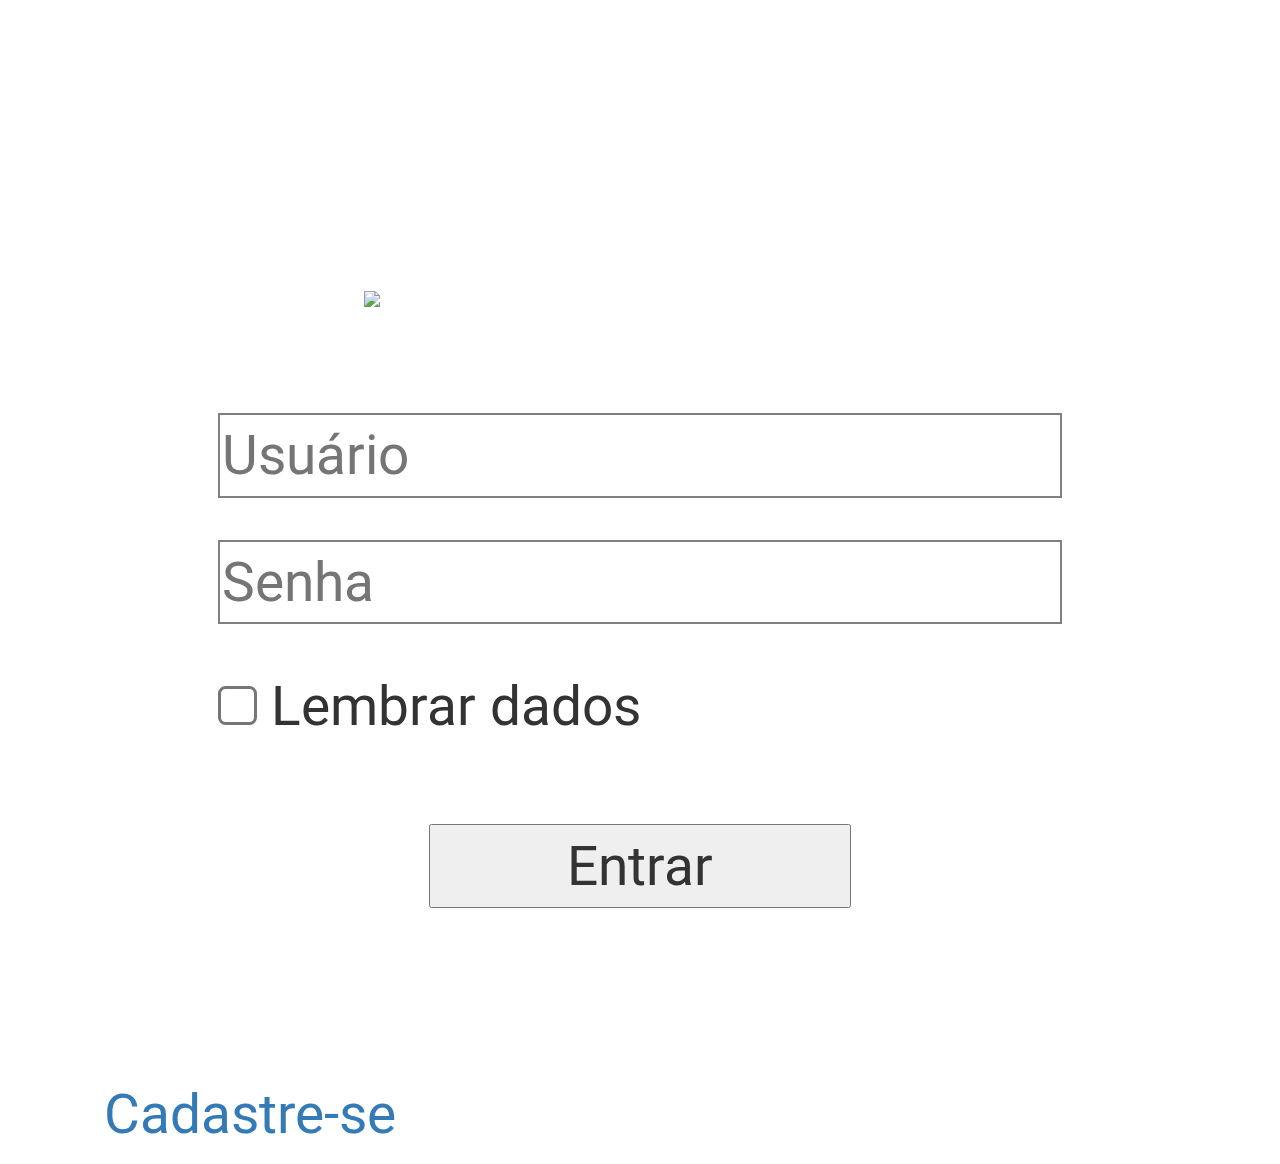
==== index.html @ c854de31 "Paginas index e cadastro_user com bootstrap" ====
<!DOCTYPE html>
<html>
	<head>
		<title>Login</title>
		<meta charset="utf-8">
		<link href="https://fonts.googleapis.com/css?family=Roboto" rel="stylesheet">

		<link rel="stylesheet" href="https://maxcdn.bootstrapcdn.com/bootstrap/3.3.7/css/bootstrap.min.css">
		<script src="https://ajax.googleapis.com/ajax/libs/jquery/3.2.1/jquery.min.js"></script>
		<script src="https://maxcdn.bootstrapcdn.com/bootstrap/3.3.7/js/bootstrap.min.js"></script>

		<style type="text/css">
			body {	
				font-family: 'Roboto', sans-serif;
				font-size: 55px;
			}

			.labelT > input {
				width: 100%;
				border: 2px solid gray; 
				margin-bottom: 5%;
			}

			#button {
				margin-left: 25%;
				width: 50%; 
				font-size: 55px; 

			}

			#footer{
			  padding: 10px;
			}

		</style>
	</head>
	<body>
		<div>
			<div class="row" style="padding-top: 20%;">
				<div class="col-xs-2"></div>

				<div class="col-xs-8">
			  	
				  	<div>
				  		<div class="row">
							<div class="col-xs-2"></div>
							<div class="col-xs-8"><img src="imagem/logo.png" style="width: 100%"></div>
							<div class="col-xs-2"></div>
						</div><br>

						<form action="paginas/main.html" method="get" style="width: 100%; ">
							<div class="labelT">
								<input placeholder="Usuário" type="text" name="login">
							</div>

							<div class="labelT">
								<input placeholder="Senha" type="password" name="senha">
							</div>

							<input type="checkbox" name="salve" value="dados" style="zoom: 3.0;"> Lembrar dados <br><br>
							
							<input type="submit" value="Entrar" id="button">	
						</form>
				  	</div>
					
				</div>

				<div class="col-xs-2"></div>
			</div><br><br>

			<div class="row">
				<div class="col-xs-1"></div>

				<div class="col-xs-11" id="footer">
					<a href="paginas/cadastro_user.html" >Cadastre-se</a>
				</div>
			</div>
		</div>
	</body>
</html>
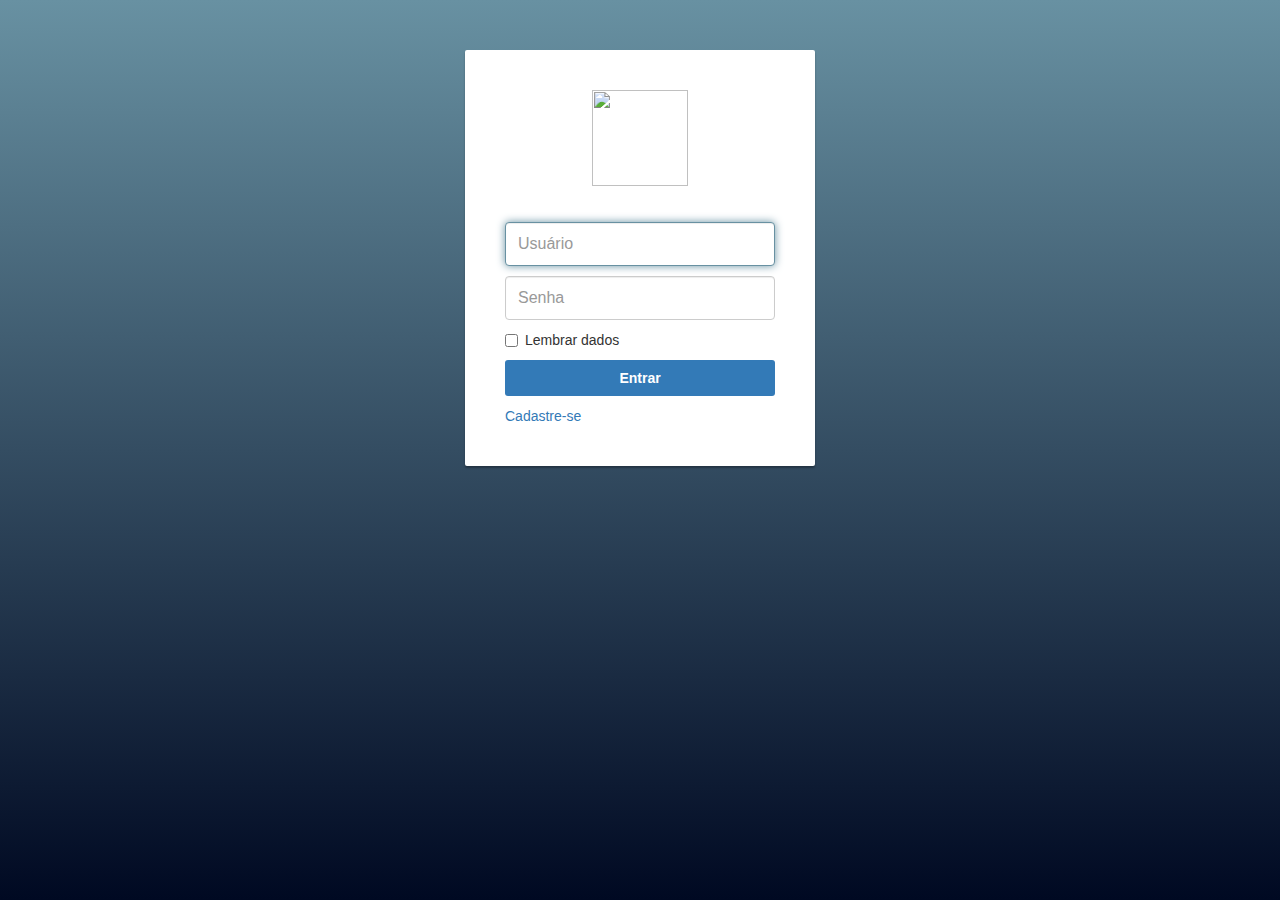
==== commit 881ac65e: "Tela Login" ====
--- a/index.html
+++ b/index.html
@@ -3,78 +3,36 @@
 	<head>
 		<title>Login</title>
 		<meta charset="utf-8">
-		<link href="https://fonts.googleapis.com/css?family=Roboto" rel="stylesheet">
-
+		<meta name="viewport" content="width=device-width, initial-scale=1">
 		<link rel="stylesheet" href="https://maxcdn.bootstrapcdn.com/bootstrap/3.3.7/css/bootstrap.min.css">
 		<script src="https://ajax.googleapis.com/ajax/libs/jquery/3.2.1/jquery.min.js"></script>
 		<script src="https://maxcdn.bootstrapcdn.com/bootstrap/3.3.7/js/bootstrap.min.js"></script>
-
-		<style type="text/css">
-			body {	
-				font-family: 'Roboto', sans-serif;
-				font-size: 55px;
-			}
-
-			.labelT > input {
-				width: 100%;
-				border: 2px solid gray; 
-				margin-bottom: 5%;
-			}
-
-			#button {
-				margin-left: 25%;
-				width: 50%; 
-				font-size: 55px; 
-
-			}
-
-			#footer{
-			  padding: 10px;
-			}
-
-		</style>
+		<link rel="stylesheet" type="text/css" href="css/style.css">
 	</head>
 	<body>
-		<div>
-			<div class="row" style="padding-top: 20%;">
-				<div class="col-xs-2"></div>
+	
+	    <div class="container">
+	        <div class="card card-container">
+	            <img id="profile-img" class="profile-img-card" src="imagem/logo.png" />
+	            <p id="profile-name" class="profile-name-card"></p>
+	            <form class="form-signin">
+	                <span id="reauth-email" class="reauth-email"></span>
+	                <input type="email" id="inputEmail" class="form-control" placeholder="Usuário" required autofocus>
+	                <input type="password" id="inputPassword" class="form-control" placeholder="Senha" required>
+	                <div id="remember" class="checkbox">
+	                    <label>
+	                        <input type="checkbox" value="remember-me"> Lembrar dados
+	                    </label>
+	                </div>
+	                <button class="btn btn-lg btn-primary btn-block btn-signin" type="submit">Entrar</button>
+	                <a href="paginas/cadastro_user.html">Cadastre-se</a>
+	            </form>
 
-				<div class="col-xs-8">
-			  	
-				  	<div>
-				  		<div class="row">
-							<div class="col-xs-2"></div>
-							<div class="col-xs-8"><img src="imagem/logo.png" style="width: 100%"></div>
-							<div class="col-xs-2"></div>
-						</div><br>
+	        </div>
+	    </div>
 
-						<form action="paginas/main.html" method="get" style="width: 100%; ">
-							<div class="labelT">
-								<input placeholder="Usuário" type="text" name="login">
-							</div>
 
-							<div class="labelT">
-								<input placeholder="Senha" type="password" name="senha">
-							</div>
 
-							<input type="checkbox" name="salve" value="dados" style="zoom: 3.0;"> Lembrar dados <br><br>
-							
-							<input type="submit" value="Entrar" id="button">	
-						</form>
-				  	</div>
-					
-				</div>
 
-				<div class="col-xs-2"></div>
-			</div><br><br>
-
-			<div class="row">
-				<div class="col-xs-1"></div>
-
-				<div class="col-xs-11" id="footer">
-					<a href="paginas/cadastro_user.html" >Cadastre-se</a>
-				</div>
-			</div>
-		</div>
 	</body>
 </html>--- a/css/style.css
+++ b/css/style.css
@@ -0,0 +1,128 @@
+body, html {
+    height: 100%;
+    background-repeat: no-repeat;
+    background-image: linear-gradient(rgb(104, 145, 162), rgb(0, 9, 34));
+}
+
+.card-container.card {
+    max-width: 350px;
+    padding: 40px 40px;
+}
+
+.btn {
+    font-weight: 700;
+    height: 36px;
+    -moz-user-select: none;
+    -webkit-user-select: none;
+    user-select: none;
+    cursor: default;
+}
+
+/*
+ * Card component
+ */
+.card {
+    background-color: #FFFFFF;
+    /* just in case there no content*/
+    padding: 20px 25px 30px;
+    margin: 0 auto 25px;
+    margin-top: 50px;
+    /* shadows and rounded borders */
+    -moz-border-radius: 2px;
+    -webkit-border-radius: 2px;
+    border-radius: 2px;
+    -moz-box-shadow: 0px 2px 2px rgba(0, 0, 0, 0.3);
+    -webkit-box-shadow: 0px 2px 2px rgba(0, 0, 0, 0.3);
+    box-shadow: 0px 2px 2px rgba(0, 0, 0, 0.3);
+}
+
+.profile-img-card {
+    width: 96px;
+    height: 96px;
+    margin: 0 auto 10px;
+    display: block;
+    
+}
+
+
+.profile-name-card {
+    font-size: 16px;
+    font-weight: bold;
+    text-align: center;
+    margin: 10px 0 0;
+    min-height: 1em;
+}
+
+.reauth-email {
+    display: block;
+    color: #404040;
+    line-height: 2;
+    margin-bottom: 10px;
+    font-size: 14px;
+    text-align: center;
+    overflow: hidden;
+    text-overflow: ellipsis;
+    white-space: nowrap;
+    -moz-box-sizing: border-box;
+    -webkit-box-sizing: border-box;
+    box-sizing: border-box;
+}
+
+.form-signin #inputEmail,
+.form-signin #inputPassword {
+    direction: ltr;
+    height: 44px;
+    font-size: 16px;
+}
+
+.form-signin input[type=email],
+.form-signin input[type=password],
+.form-signin input[type=text],
+.form-signin button {
+    width: 100%;
+    display: block;
+    margin-bottom: 10px;
+    z-index: 1;
+    position: relative;
+    -moz-box-sizing: border-box;
+    -webkit-box-sizing: border-box;
+    box-sizing: border-box;
+}
+
+.form-signin .form-control:focus {
+    border-color: rgb(104, 145, 162);
+    outline: 0;
+    -webkit-box-shadow: inset 0 1px 1px rgba(0,0,0,.075),0 0 8px rgb(104, 145, 162);
+    box-shadow: inset 0 1px 1px rgba(0,0,0,.075),0 0 8px rgb(104, 145, 162);
+}
+
+.btn.btn-signin {
+    padding: 0px;
+    font-weight: 700;
+    font-size: 14px;
+    height: 36px;
+    -moz-border-radius: 3px;
+    -webkit-border-radius: 3px;
+    border-radius: 3px;
+    border: none;
+    -o-transition: all 0.218s;
+    -moz-transition: all 0.218s;
+    -webkit-transition: all 0.218s;
+    transition: all 0.218s;
+}
+
+.btn.btn-signin:hover,
+.btn.btn-signin:active,
+.btn.btn-signin:focus {
+    background-color: rgb(12, 97, 33);
+}
+
+.forgot-password {
+    color: rgb(104, 145, 162);
+}
+
+.forgot-password:hover,
+.forgot-password:active,
+.forgot-password:focus{
+    color: rgb(12, 97, 33);
+}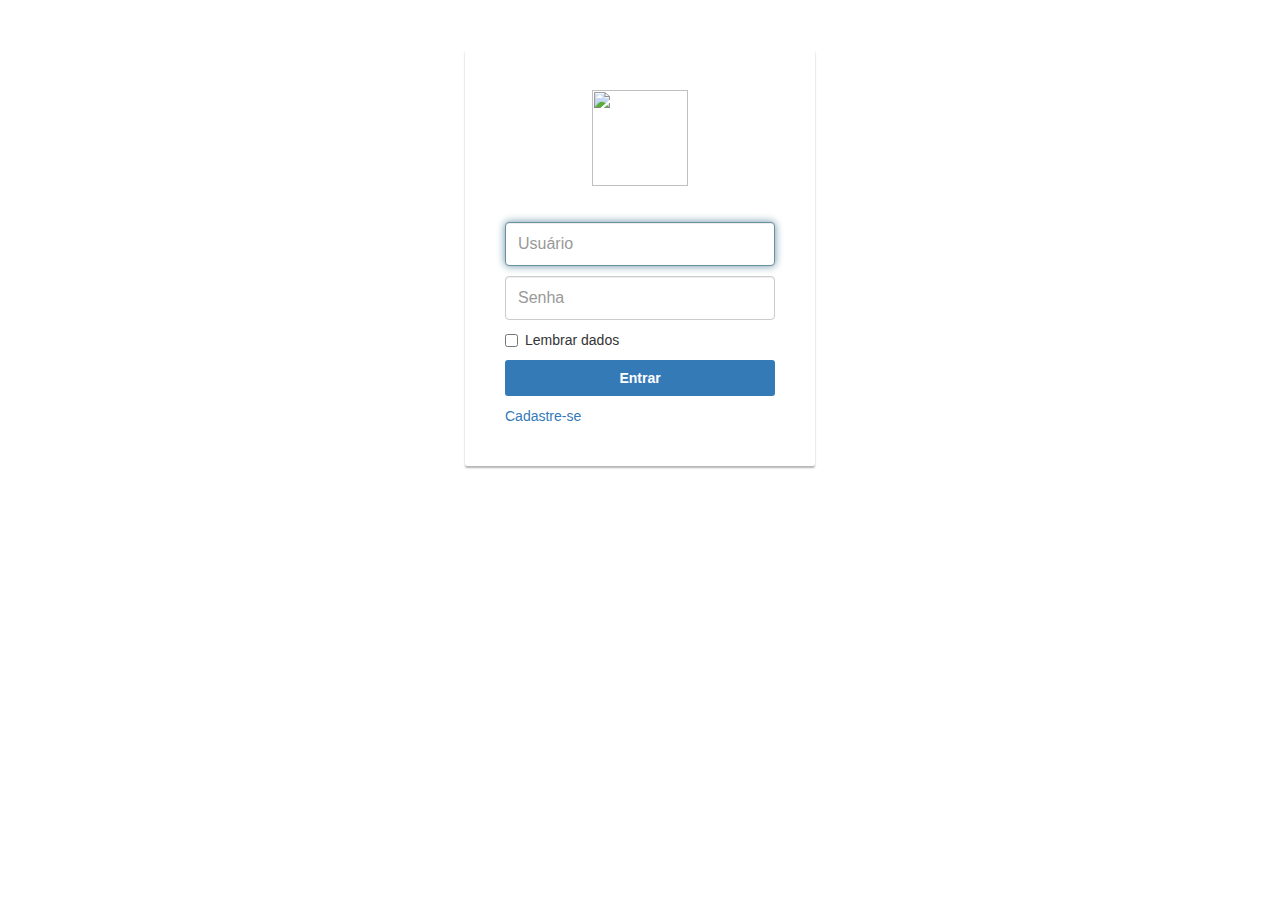
==== commit d2543db2: "Correções no código" ====
--- a/index.html
+++ b/index.html
@@ -15,9 +15,9 @@
 	        <div class="card card-container">
 	            <img id="profile-img" class="profile-img-card" src="imagem/logo.png" />
 	            <p id="profile-name" class="profile-name-card"></p>
-	            <form class="form-signin">
+	            <form class="form-signin" action="paginas/main.html">
 	                <span id="reauth-email" class="reauth-email"></span>
-	                <input type="email" id="inputEmail" class="form-control" placeholder="Usuário" required autofocus>
+	                <input type="email" id="inputNome" class="form-control" placeholder="Usuário" required autofocus>
 	                <input type="password" id="inputPassword" class="form-control" placeholder="Senha" required>
 	                <div id="remember" class="checkbox">
 	                    <label>
@@ -27,7 +27,6 @@
 	                <button class="btn btn-lg btn-primary btn-block btn-signin" type="submit">Entrar</button>
 	                <a href="paginas/cadastro_user.html">Cadastre-se</a>
 	            </form>
-
 	        </div>
 	    </div>
 
--- a/css/style.css
+++ b/css/style.css
@@ -1,8 +1,3 @@
-body, html {
-    height: 100%;
-    background-repeat: no-repeat;
-    background-image: linear-gradient(rgb(104, 145, 162), rgb(0, 9, 34));
-}
 
 .card-container.card {
     max-width: 350px;
@@ -18,9 +13,7 @@
     cursor: default;
 }
 
-/*
- * Card component
- */
+
 .card {
     background-color: #FFFFFF;
     /* just in case there no content*/
@@ -42,6 +35,70 @@
     margin: 0 auto 10px;
     display: block;
     
+}
+
+/* CSS used here will be applied after bootstrap.css */
+
+.productbox {
+    position: relative;
+ border: 1px solid #ddd;
+border-radius: 4px;
+-webkit-transition: all .2s ease-in-out; 
+}
+.caption {
+    padding:10px;
+    background-color:rgba(0,0,0,0.7);
+    position: absolute;
+    bottom: 0;
+    width: 100%;
+    max-height: 40%;
+    overflow: hidden;
+    font-size: 11px;
+  color: #FFF;
+
+}
+.finalprice {
+  font-size:15px;
+    color: #AAFCAE;
+}
+h5 {
+  margin-top: 0px;
+  color: white;
+  max-height: 30px;
+  overflow: hidden;
+}
+.img-responsive img{
+    width: 100%;    
+}
+.container {
+    width: 100%;
+}
+.col-xs-1, .col-sm-1, .col-md-1, .col-lg-1, .col-xs-2, .col-sm-2, .col-md-2, .col-lg-2, .col-xs-3, .col-sm-3, .col-md-3, .col-lg-3, .col-xs-4, .col-sm-4, .col-md-4, .col-lg-4, .col-xs-5, .col-sm-5, .col-md-5, .col-lg-5, .col-xs-6, .col-sm-6, .col-md-6, .col-lg-6, .col-xs-7, .col-sm-7, .col-md-7, .col-lg-7, .col-xs-8, .col-sm-8, .col-md-8, .col-lg-8, .col-xs-9, .col-sm-9, .col-md-9, .col-lg-9, .col-xs-10, .col-sm-10, .col-md-10, .col-lg-10, .col-xs-11, .col-sm-11, .col-md-11, .col-lg-11, .col-xs-12, .col-sm-12, .col-md-12, .col-lg-12 {
+  padding: 5px;
+}
+.btn-block {
+margin-top: 5px;
+}
+.saleoffrate{
+position: absolute;
+    top:10px;
+    left: 10px;
+padding-top: 13px;
+text-align:center;
+background-color: rgba(76, 174, 76,0.8);
+color: #FFFFFF;
+border-radius: 50%;
+height: 50px;
+width: 50px;
+line-height: 13px;
+}
+@media (min-width: 384px) and (max-width: 768px) {
+  .img-responsive img{
+      max-width: 50%;
+  }
+  .img-responsive{
+      text-align: center;
+  }  
 }
 
 
@@ -68,7 +125,8 @@
     box-sizing: border-box;
 }
 
-.form-signin #inputEmail,
+.form-signin #inputNome,
+.form-signin #inputCx,
 .form-signin #inputPassword {
     direction: ltr;
     height: 44px;
@@ -125,4 +183,9 @@
 .forgot-password:active,
 .forgot-password:focus{
     color: rgb(12, 97, 33);
+}
+
+#map {
+    width: 100%; 
+    height: 300px; 
 }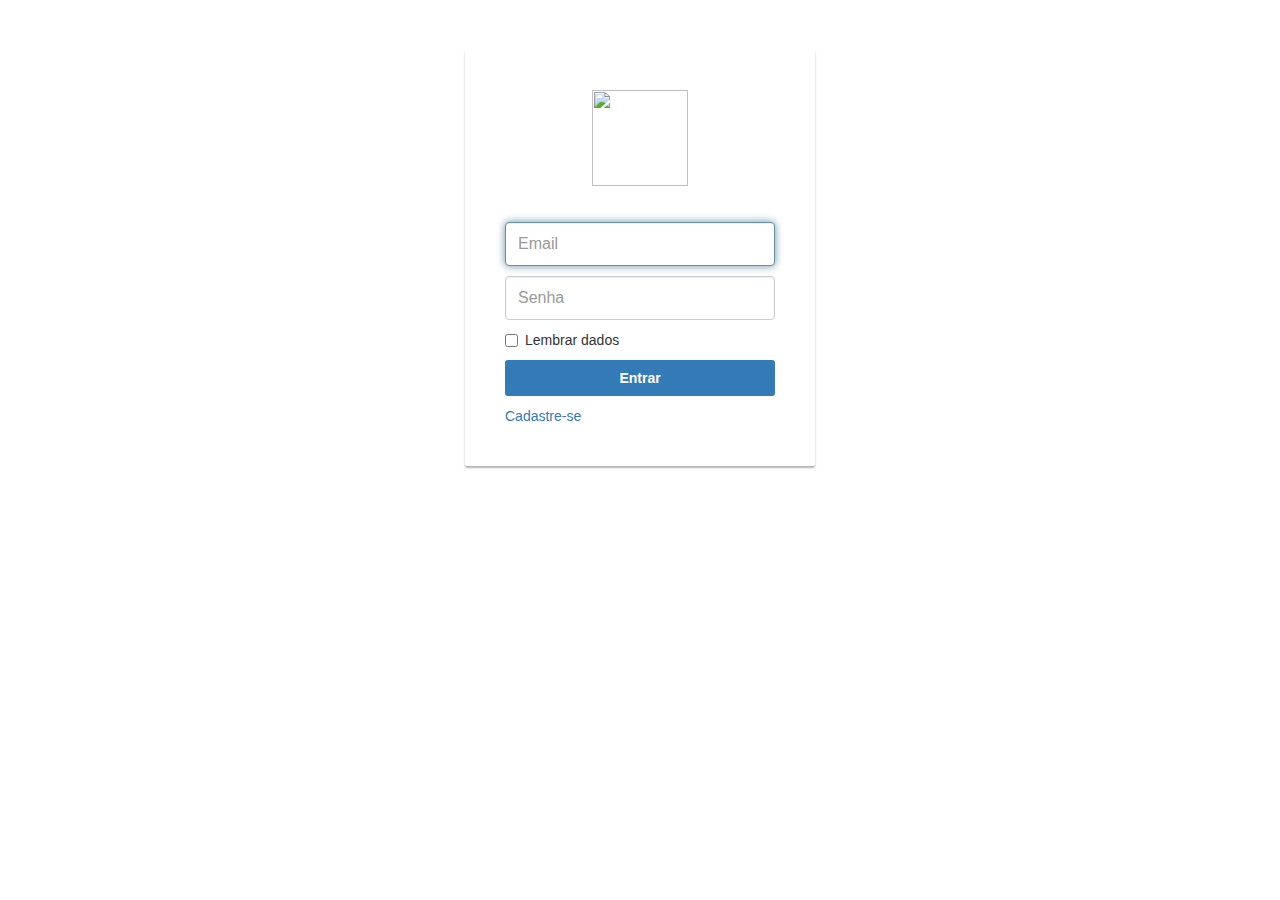
==== commit fc74e57d: "ajustes" ====
--- a/index.html
+++ b/index.html
@@ -17,7 +17,7 @@
 	            <p id="profile-name" class="profile-name-card"></p>
 	            <form class="form-signin" action="paginas/main.html">
 	                <span id="reauth-email" class="reauth-email"></span>
-	                <input type="email" id="inputNome" class="form-control" placeholder="Usuário" required autofocus>
+	                <input type="email" id="inputNome" class="form-control" placeholder="Email" required autofocus>
 	                <input type="password" id="inputPassword" class="form-control" placeholder="Senha" required>
 	                <div id="remember" class="checkbox">
 	                    <label>
